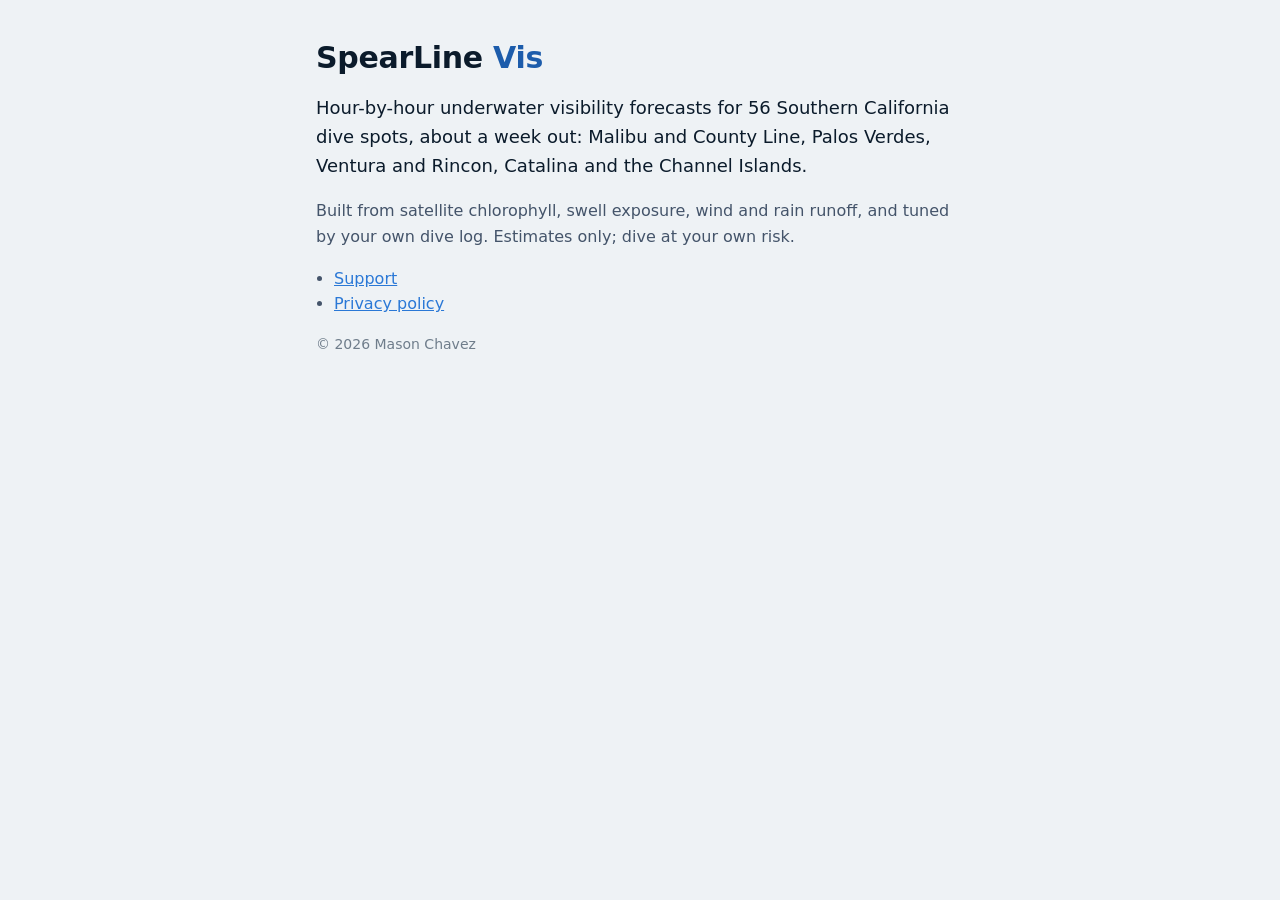
==== index.html @ 00f10614 "Privacy policy and support pages for SpearLine Vis Co-Authored-By: Claude Opus 5.5 <noreply@anthropi" ====
<!doctype html>
<html lang="en">
<head>
<meta charset="utf-8">
<meta name="viewport" content="width=device-width, initial-scale=1">
<title>SpearLine Vis</title>
<meta name="description" content="Underwater visibility forecast for Southern California dive spots.">
<link rel="stylesheet" href="site.css">
</head>
<body>
<main>
<h1>SpearLine <span class="brand">Vis</span></h1>
<p class="lead">Hour-by-hour underwater visibility forecasts for 56 Southern California dive spots, about a week out: Malibu and County Line, Palos Verdes, Ventura and Rincon, Catalina and the Channel Islands.</p>
<p>Built from satellite chlorophyll, swell exposure, wind and rain runoff, and tuned by your own dive log. Estimates only; dive at your own risk.</p>
<ul class="links">
  <li><a href="support.html">Support</a></li>
  <li><a href="privacy.html">Privacy policy</a></li>
</ul>
<p class="muted">© 2026 Mason Chavez</p>
</main>
</body>
</html>
---- site.css ----
:root { color-scheme: light; --bg: #eef2f5; --surface: #ffffff; --ink: #0b1b2b; --ink-2: #44546a; --muted: #6f7d8b; --line: #dde4ea; --brand: #1c5cab; --accent: #2a78d6; }
@media (prefers-color-scheme: dark) { :root { color-scheme: dark; --bg: #0a0f15; --surface: #131b24; --ink: #f1f5f9; --ink-2: #b8c4cf; --muted: #8b99a6; --line: #223040; --brand: #5598e7; --accent: #5598e7; } }
* { box-sizing: border-box; }
body { margin: 0; background: var(--bg); color: var(--ink); font: 16px/1.6 system-ui, -apple-system, "Segoe UI", Roboto, sans-serif; -webkit-text-size-adjust: 100%; }
main { max-width: 680px; margin: 0 auto; padding: 32px 16px 64px; }
h1 { font-size: 30px; line-height: 1.2; margin: 8px 0 6px; letter-spacing: -.01em; }
h2 { font-size: 19px; margin: 28px 0 6px; }
h3 { font-size: 16px; margin: 20px 0 4px; }
p, li { color: var(--ink-2); }
b { color: var(--ink); }
a { color: var(--accent); }
.brand { color: var(--brand); }
.muted, .crumb { color: var(--muted); font-size: 14px; }
.lead { font-size: 18px; color: var(--ink); }
.links { padding-left: 18px; }
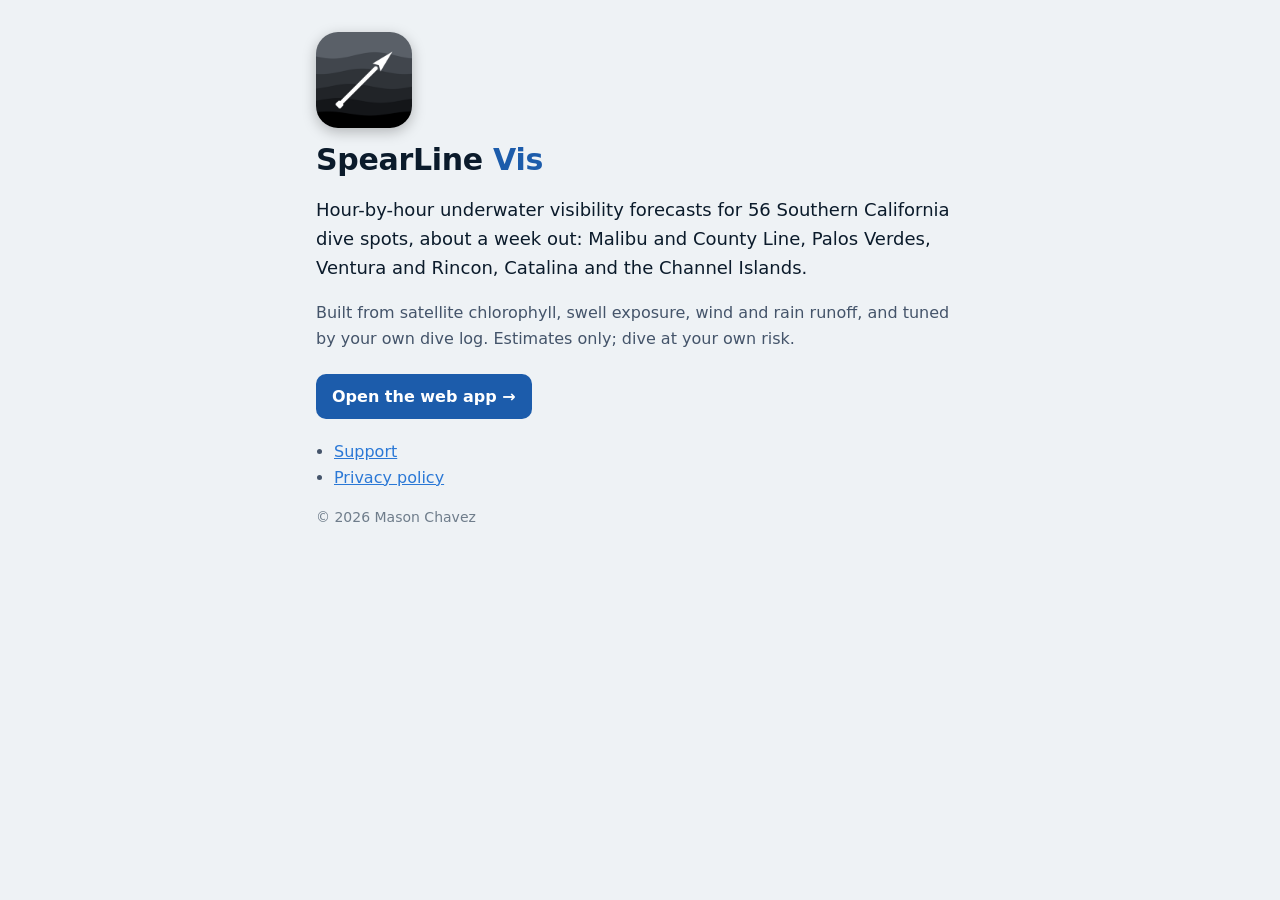
==== commit 46a6c173: "Add app icon and the playable web app Co-Authored-By: Claude Opus 5.5 <noreply@anthropic.com> Claude" ====
--- a/index.html
+++ b/index.html
@@ -6,12 +6,16 @@
 <title>SpearLine Vis</title>
 <meta name="description" content="Underwater visibility forecast for Southern California dive spots.">
 <link rel="stylesheet" href="site.css">
+<link rel="icon" href="icon.png">
+<link rel="apple-touch-icon" href="icon.png">
 </head>
 <body>
 <main>
+<img class="appicon" src="icon.png" width="96" height="96" alt="SpearLine Vis app icon">
 <h1>SpearLine <span class="brand">Vis</span></h1>
 <p class="lead">Hour-by-hour underwater visibility forecasts for 56 Southern California dive spots, about a week out: Malibu and County Line, Palos Verdes, Ventura and Rincon, Catalina and the Channel Islands.</p>
 <p>Built from satellite chlorophyll, swell exposure, wind and rain runoff, and tuned by your own dive log. Estimates only; dive at your own risk.</p>
+<p><a class="cta" href="app.html">Open the web app →</a></p>
 <ul class="links">
   <li><a href="support.html">Support</a></li>
   <li><a href="privacy.html">Privacy policy</a></li>
--- a/site.css
+++ b/site.css
@@ -13,3 +13,5 @@
 .muted, .crumb { color: var(--muted); font-size: 14px; }
 .lead { font-size: 18px; color: var(--ink); }
 .links { padding-left: 18px; }
+.appicon { display: block; border-radius: 22px; margin: 0 0 14px; box-shadow: 0 4px 14px rgba(0,0,0,.25); }
+.cta { display: inline-block; background: var(--brand); color: #fff; text-decoration: none; font-weight: 650; padding: 10px 16px; border-radius: 10px; margin: 6px 0 4px; }
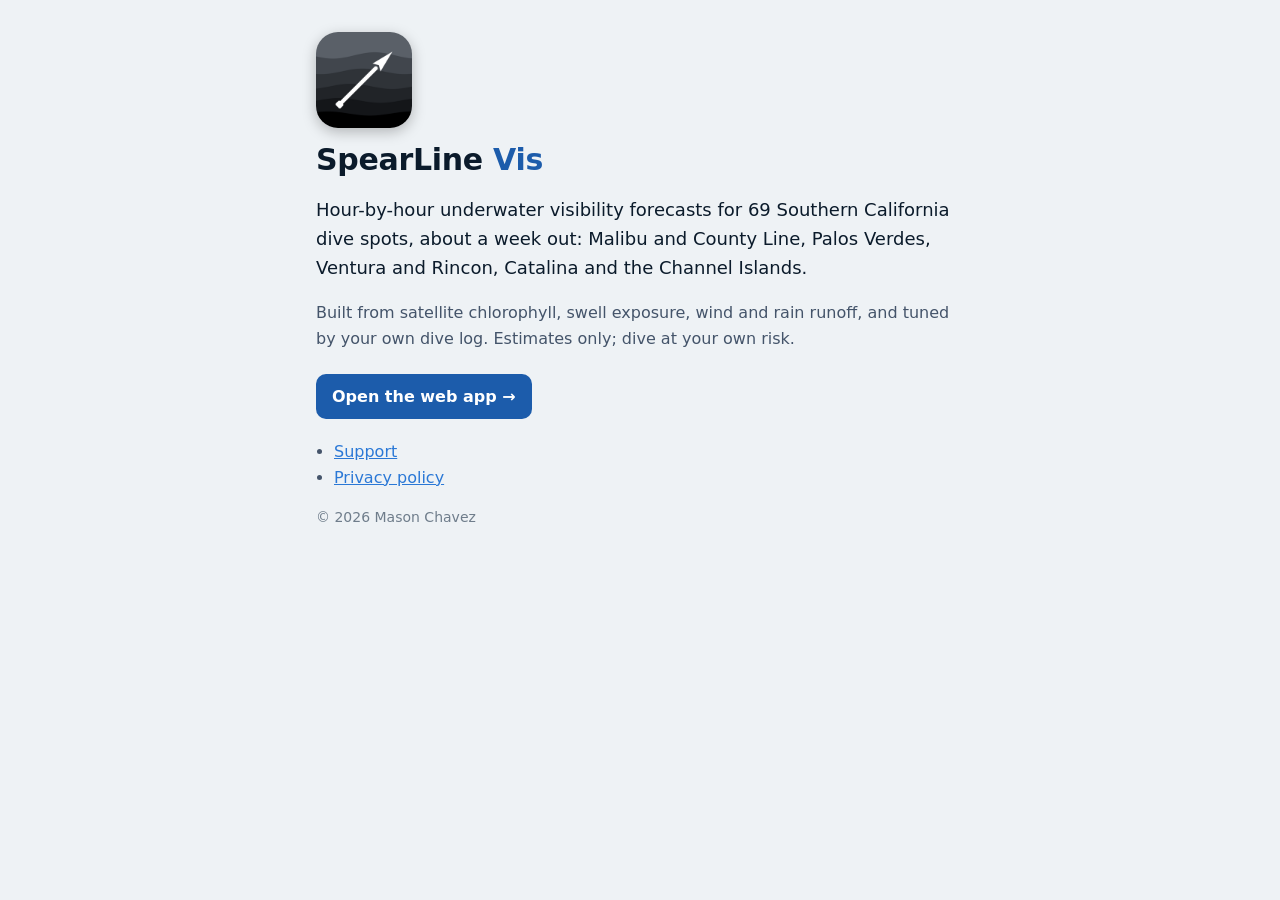
==== commit f1986cf4: "Web app: Ventura beaches and charted reefs/rocks on the map Co-Authored-By: Claude Opus 5.5 <noreply" ====
--- a/index.html
+++ b/index.html
@@ -13,7 +13,7 @@
 <main>
 <img class="appicon" src="icon.png" width="96" height="96" alt="SpearLine Vis app icon">
 <h1>SpearLine <span class="brand">Vis</span></h1>
-<p class="lead">Hour-by-hour underwater visibility forecasts for 56 Southern California dive spots, about a week out: Malibu and County Line, Palos Verdes, Ventura and Rincon, Catalina and the Channel Islands.</p>
+<p class="lead">Hour-by-hour underwater visibility forecasts for 69 Southern California dive spots, about a week out: Malibu and County Line, Palos Verdes, Ventura and Rincon, Catalina and the Channel Islands.</p>
 <p>Built from satellite chlorophyll, swell exposure, wind and rain runoff, and tuned by your own dive log. Estimates only; dive at your own risk.</p>
 <p><a class="cta" href="app.html">Open the web app →</a></p>
 <ul class="links">
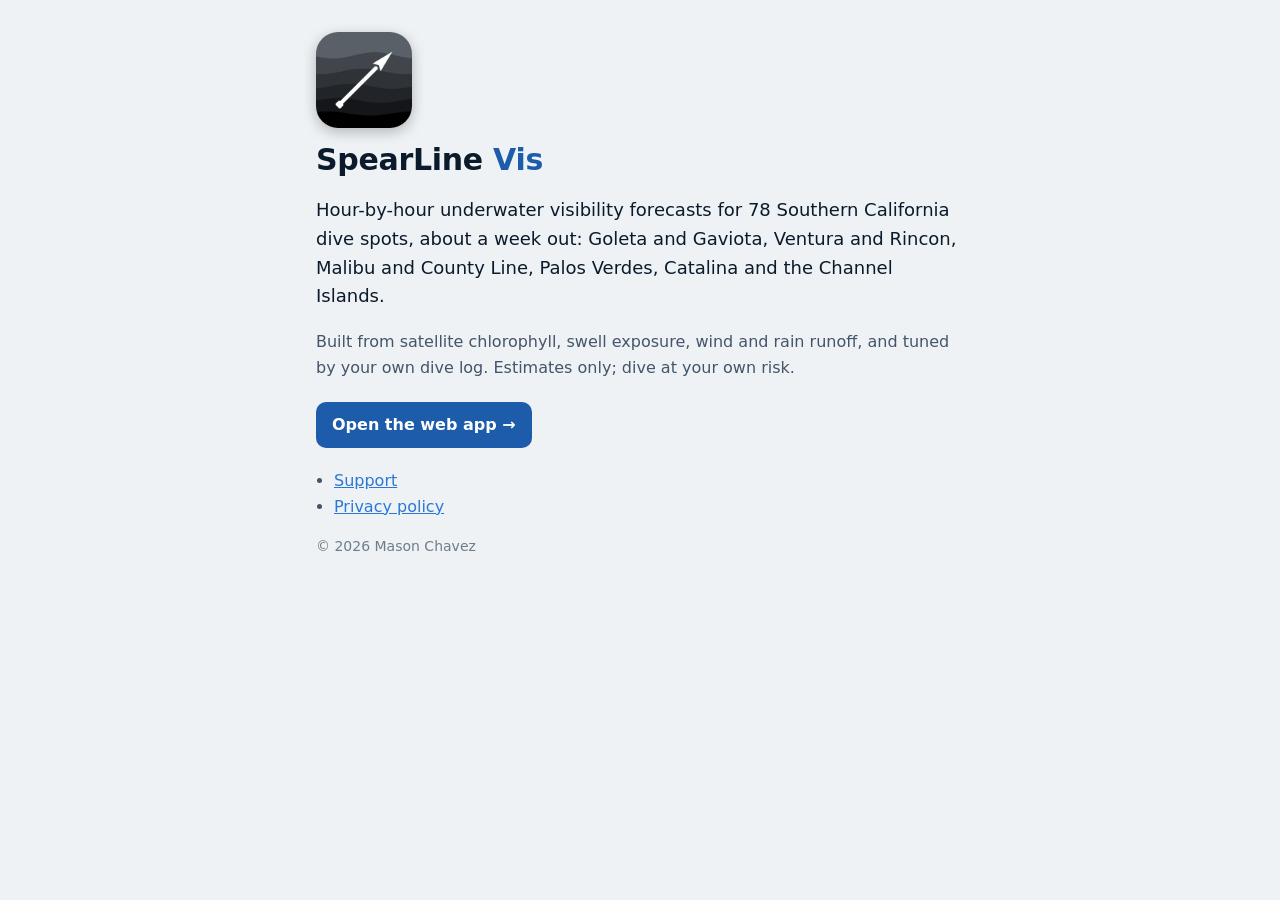
==== commit 5c9873ff: "Web app: Goleta spots and Waves view Co-Authored-By: Claude Opus 5.5 <noreply@anthropic.com> Claude-" ====
--- a/index.html
+++ b/index.html
@@ -13,7 +13,7 @@
 <main>
 <img class="appicon" src="icon.png" width="96" height="96" alt="SpearLine Vis app icon">
 <h1>SpearLine <span class="brand">Vis</span></h1>
-<p class="lead">Hour-by-hour underwater visibility forecasts for 69 Southern California dive spots, about a week out: Malibu and County Line, Palos Verdes, Ventura and Rincon, Catalina and the Channel Islands.</p>
+<p class="lead">Hour-by-hour underwater visibility forecasts for 78 Southern California dive spots, about a week out: Goleta and Gaviota, Ventura and Rincon, Malibu and County Line, Palos Verdes, Catalina and the Channel Islands.</p>
 <p>Built from satellite chlorophyll, swell exposure, wind and rain runoff, and tuned by your own dive log. Estimates only; dive at your own risk.</p>
 <p><a class="cta" href="app.html">Open the web app →</a></p>
 <ul class="links">
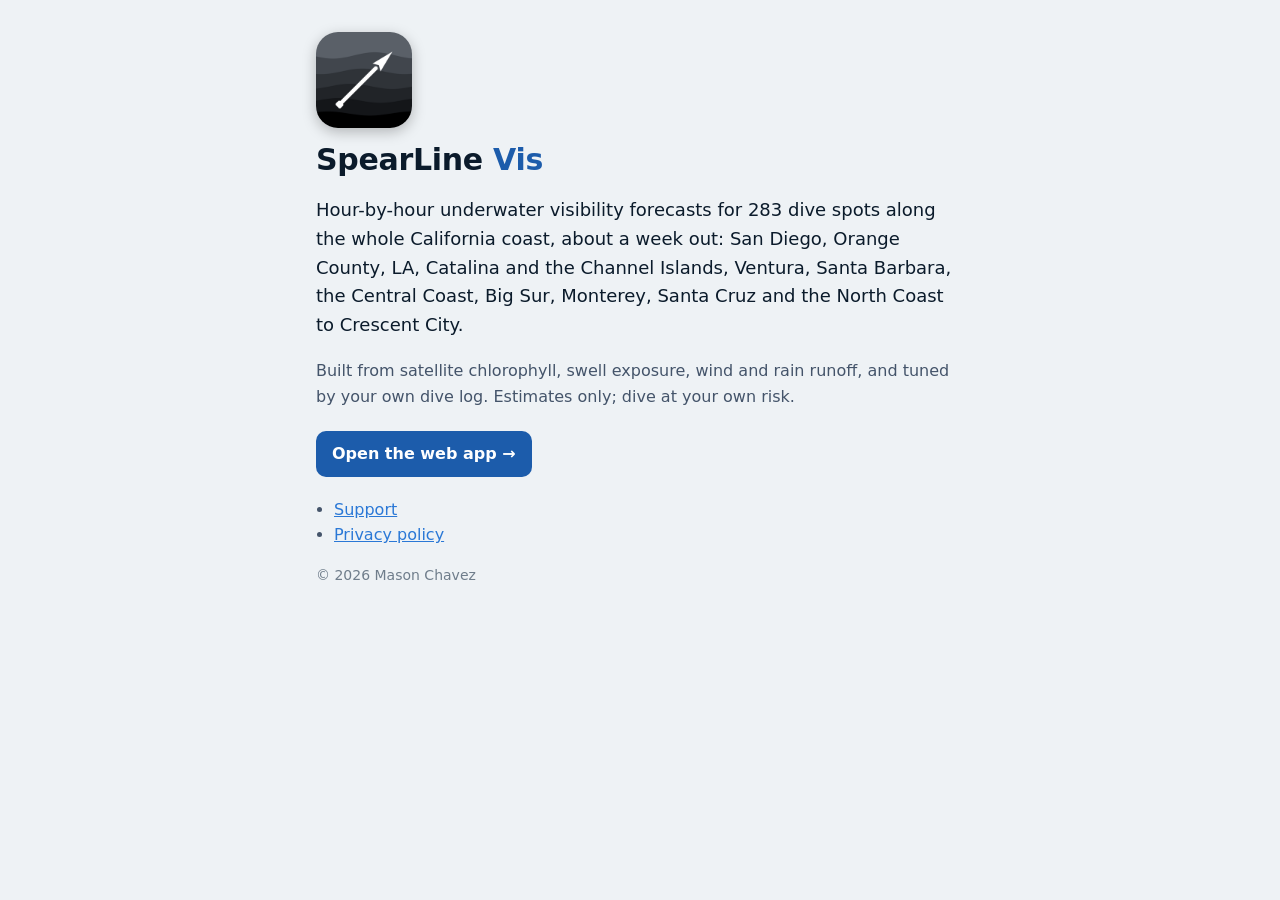
==== commit 2a0d0a1d: "Web app: whole California coast, area search, MPAs Co-Authored-By: Claude Opus 5.5 <noreply@anthropi" ====
--- a/index.html
+++ b/index.html
@@ -4,7 +4,7 @@
 <meta charset="utf-8">
 <meta name="viewport" content="width=device-width, initial-scale=1">
 <title>SpearLine Vis</title>
-<meta name="description" content="Underwater visibility forecast for Southern California dive spots.">
+<meta name="description" content="Underwater visibility forecast for California dive spots, San Diego to Crescent City.">
 <link rel="stylesheet" href="site.css">
 <link rel="icon" href="icon.png">
 <link rel="apple-touch-icon" href="icon.png">
@@ -13,7 +13,7 @@
 <main>
 <img class="appicon" src="icon.png" width="96" height="96" alt="SpearLine Vis app icon">
 <h1>SpearLine <span class="brand">Vis</span></h1>
-<p class="lead">Hour-by-hour underwater visibility forecasts for 78 Southern California dive spots, about a week out: Goleta and Gaviota, Ventura and Rincon, Malibu and County Line, Palos Verdes, Catalina and the Channel Islands.</p>
+<p class="lead">Hour-by-hour underwater visibility forecasts for 283 dive spots along the whole California coast, about a week out: San Diego, Orange County, LA, Catalina and the Channel Islands, Ventura, Santa Barbara, the Central Coast, Big Sur, Monterey, Santa Cruz and the North Coast to Crescent City.</p>
 <p>Built from satellite chlorophyll, swell exposure, wind and rain runoff, and tuned by your own dive log. Estimates only; dive at your own risk.</p>
 <p><a class="cta" href="app.html">Open the web app →</a></p>
 <ul class="links">
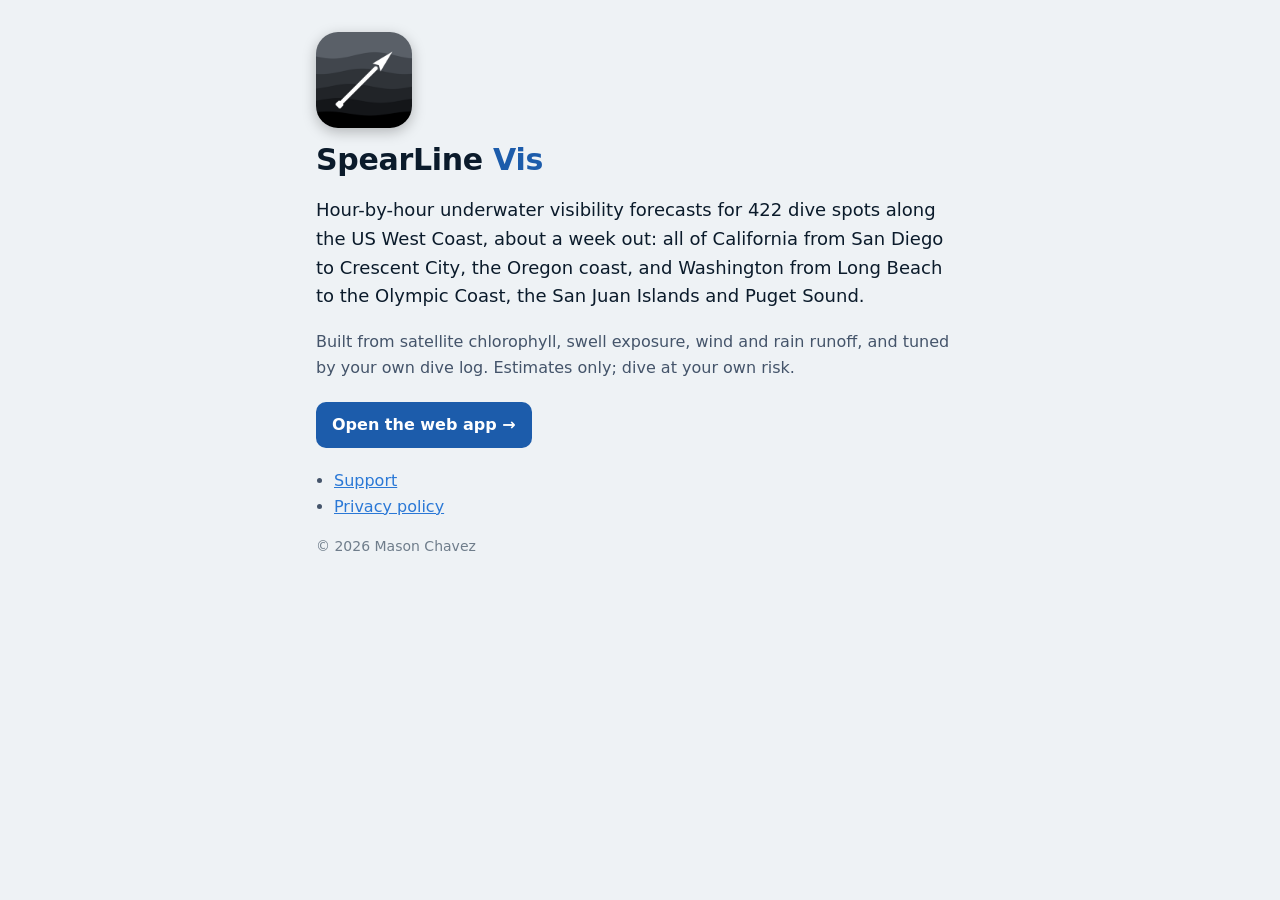
==== commit 02855c07: "Web app: Oregon and Washington Co-Authored-By: Claude Opus 5.5 <noreply@anthropic.com> Claude-Sessio" ====
--- a/index.html
+++ b/index.html
@@ -4,7 +4,7 @@
 <meta charset="utf-8">
 <meta name="viewport" content="width=device-width, initial-scale=1">
 <title>SpearLine Vis</title>
-<meta name="description" content="Underwater visibility forecast for California dive spots, San Diego to Crescent City.">
+<meta name="description" content="Underwater visibility forecast for West Coast dive spots, San Diego to Puget Sound.">
 <link rel="stylesheet" href="site.css">
 <link rel="icon" href="icon.png">
 <link rel="apple-touch-icon" href="icon.png">
@@ -13,7 +13,7 @@
 <main>
 <img class="appicon" src="icon.png" width="96" height="96" alt="SpearLine Vis app icon">
 <h1>SpearLine <span class="brand">Vis</span></h1>
-<p class="lead">Hour-by-hour underwater visibility forecasts for 283 dive spots along the whole California coast, about a week out: San Diego, Orange County, LA, Catalina and the Channel Islands, Ventura, Santa Barbara, the Central Coast, Big Sur, Monterey, Santa Cruz and the North Coast to Crescent City.</p>
+<p class="lead">Hour-by-hour underwater visibility forecasts for 422 dive spots along the US West Coast, about a week out: all of California from San Diego to Crescent City, the Oregon coast, and Washington from Long Beach to the Olympic Coast, the San Juan Islands and Puget Sound.</p>
 <p>Built from satellite chlorophyll, swell exposure, wind and rain runoff, and tuned by your own dive log. Estimates only; dive at your own risk.</p>
 <p><a class="cta" href="app.html">Open the web app →</a></p>
 <ul class="links">
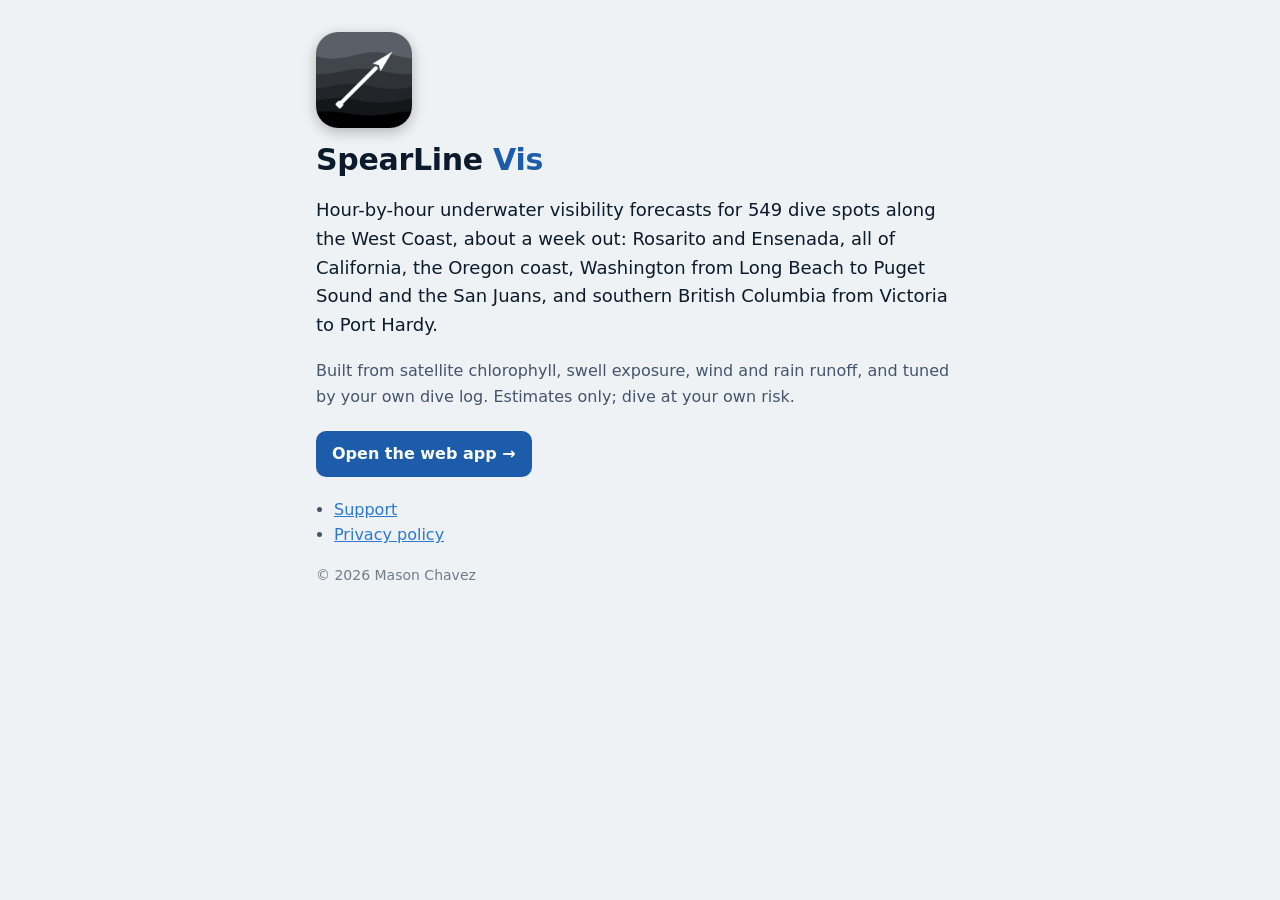
==== commit f10a89cf: "Web app: Baja to British Columbia, 549 spots Co-Authored-By: Claude Opus 5.5 <noreply@anthropic.com>" ====
--- a/index.html
+++ b/index.html
@@ -4,7 +4,7 @@
 <meta charset="utf-8">
 <meta name="viewport" content="width=device-width, initial-scale=1">
 <title>SpearLine Vis</title>
-<meta name="description" content="Underwater visibility forecast for West Coast dive spots, San Diego to Puget Sound.">
+<meta name="description" content="Underwater visibility forecast for West Coast dive spots, Baja California to British Columbia.">
 <link rel="stylesheet" href="site.css">
 <link rel="icon" href="icon.png">
 <link rel="apple-touch-icon" href="icon.png">
@@ -13,7 +13,7 @@
 <main>
 <img class="appicon" src="icon.png" width="96" height="96" alt="SpearLine Vis app icon">
 <h1>SpearLine <span class="brand">Vis</span></h1>
-<p class="lead">Hour-by-hour underwater visibility forecasts for 422 dive spots along the US West Coast, about a week out: all of California from San Diego to Crescent City, the Oregon coast, and Washington from Long Beach to the Olympic Coast, the San Juan Islands and Puget Sound.</p>
+<p class="lead">Hour-by-hour underwater visibility forecasts for 549 dive spots along the West Coast, about a week out: Rosarito and Ensenada, all of California, the Oregon coast, Washington from Long Beach to Puget Sound and the San Juans, and southern British Columbia from Victoria to Port Hardy.</p>
 <p>Built from satellite chlorophyll, swell exposure, wind and rain runoff, and tuned by your own dive log. Estimates only; dive at your own risk.</p>
 <p><a class="cta" href="app.html">Open the web app →</a></p>
 <ul class="links">
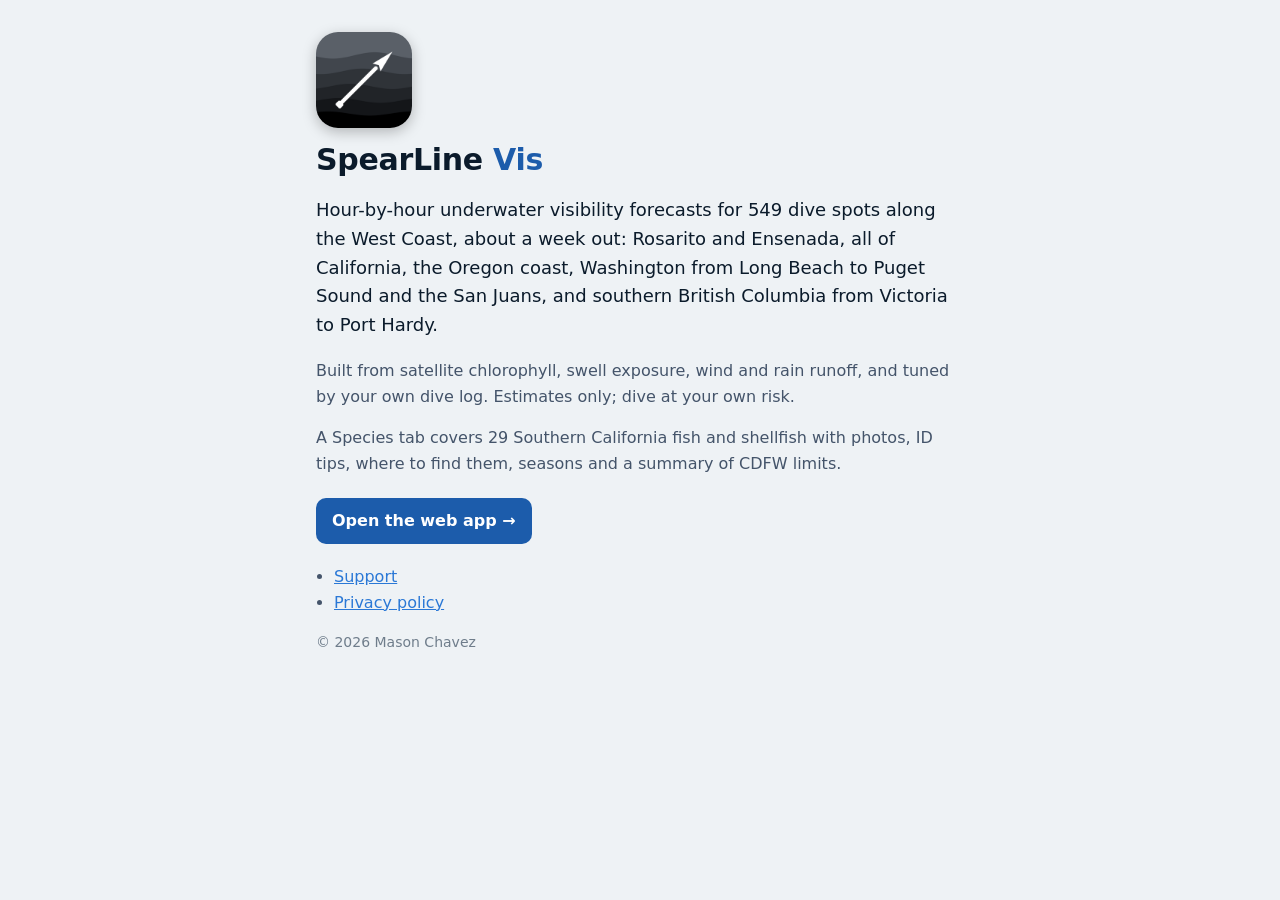
==== commit a9aa52ea: "Web app: Species tab Co-Authored-By: Claude Opus 5.5 <noreply@anthropic.com> Claude-Session: https:/" ====
--- a/index.html
+++ b/index.html
@@ -15,6 +15,7 @@
 <h1>SpearLine <span class="brand">Vis</span></h1>
 <p class="lead">Hour-by-hour underwater visibility forecasts for 549 dive spots along the West Coast, about a week out: Rosarito and Ensenada, all of California, the Oregon coast, Washington from Long Beach to Puget Sound and the San Juans, and southern British Columbia from Victoria to Port Hardy.</p>
 <p>Built from satellite chlorophyll, swell exposure, wind and rain runoff, and tuned by your own dive log. Estimates only; dive at your own risk.</p>
+<p>A Species tab covers 29 Southern California fish and shellfish with photos, ID tips, where to find them, seasons and a summary of CDFW limits.</p>
 <p><a class="cta" href="app.html">Open the web app →</a></p>
 <ul class="links">
   <li><a href="support.html">Support</a></li>
